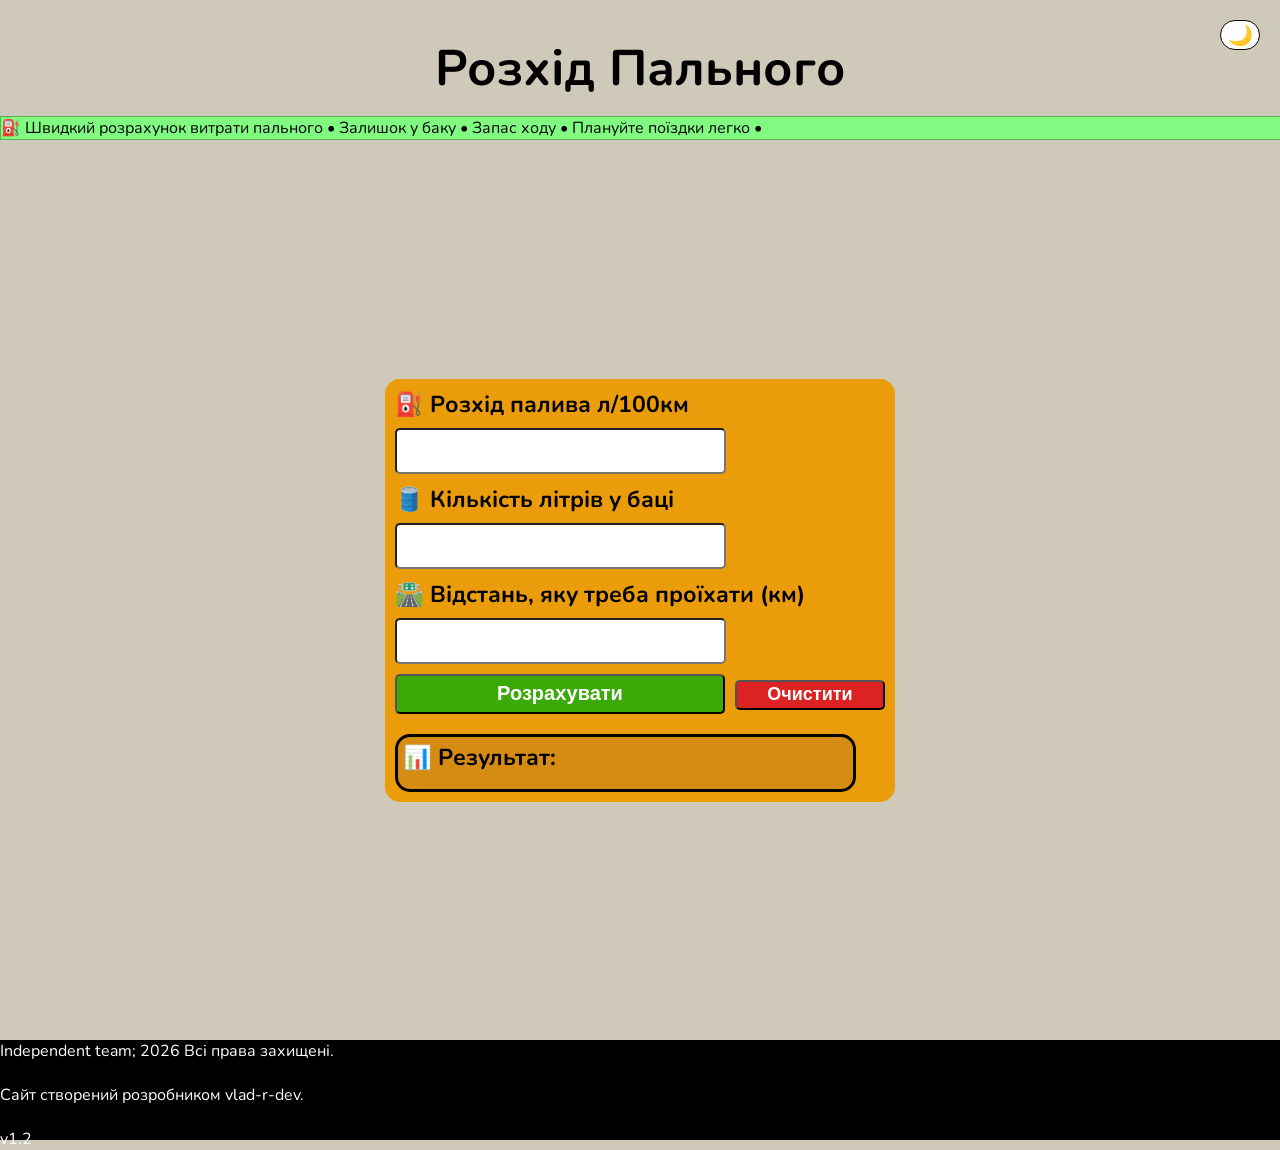
==== index.html @ a2dcb730 "Update website to v1.2: add dark theme and smooth transitions" ====
<!DOCTYPE html>
<html lang="ua">
<head>
    <meta charset="UTF-8">
    <meta name="viewport" content="width=device-width, initial-scale=1.0">
    <link rel="stylesheet" href="style.css">
    <link rel="icon" href="/images/logo.svg">

    <link rel="preconnect" href="https://fonts.googleapis.com">
    <link rel="preconnect" href="https://fonts.gstatic.com" crossorigin>
    <link href="https://fonts.googleapis.com/css2?family=Google+Sans:ital,opsz,wght@0,17..18,400..700;1,17..18,400..700&family=Nunito:ital,wght@0,200..1000;1,200..1000&family=Poppins:ital,wght@0,100;0,200;0,300;0,400;0,500;0,600;0,700;0,800;0,900;1,100;1,200;1,300;1,400;1,500;1,600;1,700;1,800;1,900&display=swap" rel="stylesheet">

    <title>Калькулятор Пального</title>
</head>
<body>
     <button id="theme-toggle">🌙</button>
    <header>
        <div class="name">
            <h1>Розхід Пального</h1>
        </div>
    </header>

    <div class="marquee">
        <div class="marquee-text">
            ⛽ Швидкий розрахунок витрати пального • Залишок у баку • Запас ходу • Плануйте поїздки легко •
        </div>
    </div>
    
    <main>
        <div class="content">
            <div class="input">
                <label>⛽ Розхід палива л/100км</label>
                <input type="number" id="consumption">
                <label>🛢️ Кількість літрів у баці</label>
                <input type="number" id="fuel">
                <label>🛣️ Відстань, яку треба проїхати (км)</label>
                <input type="number" id="distance">
            </div>
            <div class="buttons">
                <button id="calculate">Розрахувати</button>
                <button type="reset" id="reset">Очистити</button>
            </div>

            <div class="output">
                <label>📊 Результат:</label>
                <p id="result"></p>
            </div>
        </div>

    </main>

    <footer>
        Independent team; 2026 Всі права захищені.<br></br>
        Сайт створений розробником <a href="https://github.com/vlad-r-dev" target="_blank">vlad-r-dev</a>.<br></br>
        v1.2
    </footer>

    <div id="toast"></div>

    <script src="script.js"></script>
</body>
</html>
---- style.css ----
body {
    font-family: "Nunito", sans-serif;

    margin: 0;
    padding: 0;
    background-color: rgb(207, 201, 185);
    transition: 0.4s, color 0.4s;
}

header {
    display: flex;
    justify-content: center;
    align-items: center;
}

#theme-toggle {
    background-color: white;
    position:fixed ;
    top: 20px;
    right: 20px;

    width: 40px;
    height: 30px;
    
    border-radius: 20px;
    border: 1px solid #000;
    cursor: pointer;
    font-size: 20px;

    text-align: center;
}

main {
    display: flex;
    justify-content: center;
    align-items: center;
    min-height: 100vh;
}

.content {
    width: 500px;
    background-color: rgb(235, 156, 10);
    border-radius: 15px;
    padding: 10px 0 0 10px;

}

.name {
    display: flex;
    justify-content: center;
    align-items: center;
    font-size: 25px;

    margin-bottom: -100px
}

label {
    font-size: 23px;
    font-weight: bold;
    display: block;
    text-align: left;
}

input {
    margin-top: 8px;
    margin-bottom: 10px;
    text-align: left;
    border-radius: 5px;

    width: 64.7%;
    height: 40px;

    font-size: 25px;
}

#calculate {
    display: block;
    height: 40px;
    width: 66%;
    font-size: 20px;
    font-weight: 550;

    background-color: rgb(59, 169, 8);
    color: white;
    border-radius: 5px;
    cursor: pointer;

    margin-bottom: 20px;

    transition: all 0.15s ease;
}

button:hover {
    filter: brightness(90%);
}

.buttons {
    display: flex;
    justify-content: space-between;
}

#reset {
    width: 30%;
    height: 30px;
    margin-top: 6px;
    margin-right: 10px;
    padding: 0;
    cursor: pointer;

    background-color: rgb(221, 34, 34);
    border-radius: 5px;
    font-weight: 550;
    font-size: 18px;
    color: white;
}

.output {
    width: 450px;
    margin: 0 0 10px 0;
    padding: 5px 0 0 5px;
    background-color: rgb(214, 139, 19);
    border-radius: 15px;
    border: 3px solid #000000;
}

a {
    text-decoration: none;
    color: inherit;
}

a:hover {
    text-decoration: underline;
    opacity: 0.8s;
    color: gray;
}

#toast {
    position: fixed;
    
    top: 20px;
    right: 20px;

    background-color: #d32f2f;
    color: white;
    padding: 15px 25px;

    border-radius: 12px;
    
    font-size: 18px;
    font-weight: bold;

    opacity: 0;
    transition: 0.3s;
    pointer-events: none;
}

#toast.show {
    opacity: 1;
}

.marquee {
    width: 100%;
    background-color: rgb(129, 250, 129);
    border: 1px solid rgba(0, 0, 0, 0.3);

    overflow: hidden;
    white-space: nowrap;
    margin-top: 80px;

}

.marquee-text {
    display: inline-block;
    animation: marquee 20s linear infinite;
}

/* Робить текст під заголовком бігаючим */
@keyframes marquee {
    from {
        transform: translateX(100%);
    }
    to {
        transform: translateX(-100%);
    }
}

footer {
    margin: 0;
    padding: 0;
    background-color: black;
    color: white;
    height: 100px;

}

/* Прибирає стрілочки в полях вводу */

input[type="number"]::-webkit-outer-spin-button,
input[type="number"]::-webkit-inner-spin-button {
    -webkit-appearance: none;
    margin: 0;
}

input[type="number"] {
    appearance: textfield;
}

/* Чорна тема */

body.dark-mode {
    background-color: #1e1e1e;
    color: white;
}

body.dark-mode .content {
    background-color: #454444;
    border: 2px solid white;
}

body.dark-mode input {
    background-color: #1e1e1e;
    color: white;
}

body.dark-mode button {
    background-color: #15803D;
}

body.dark-mode #reset {
    background-color: #B91C1C;
}

body.dark-mode .marquee {
    background-color: #1e1e1e;
    border: 1px solid white;

}

body.dark-mode .output {
    background-color: #1e1e1e;
    color: white;
}
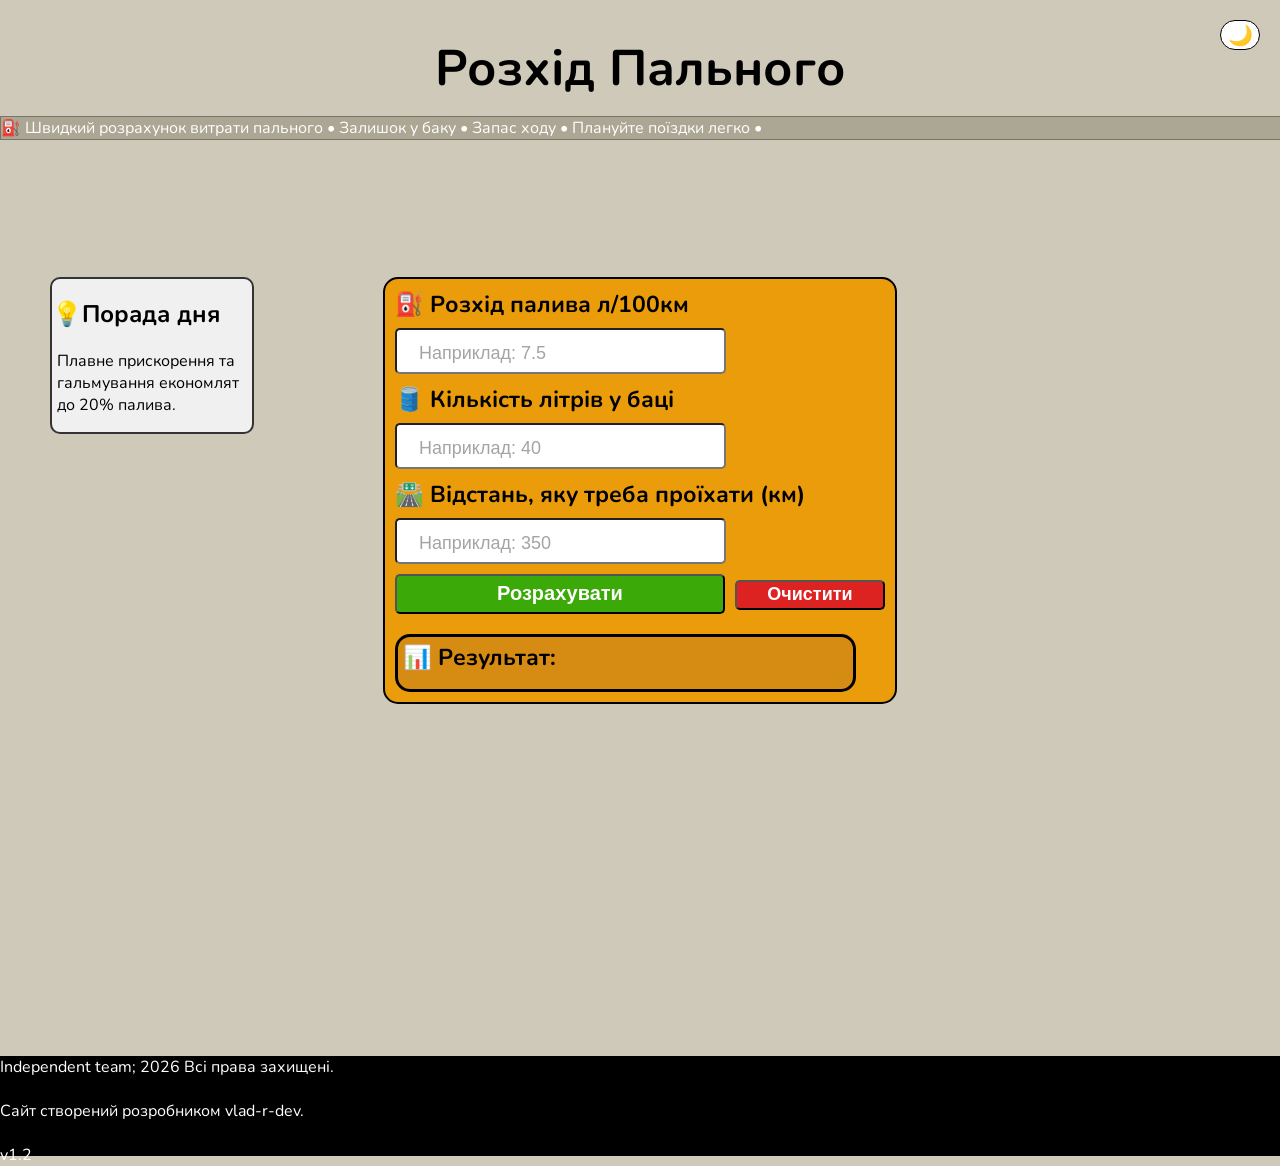
==== commit 12fc68d3: "The ‘Tip of the Day’ block has been added. The tips.js file has been added, and the logic for the ‘T" ====
--- a/index.html
+++ b/index.html
@@ -27,36 +27,46 @@
     </div>
     
     <main>
-        <div class="content">
-            <div class="input">
-                <label>⛽ Розхід палива л/100км</label>
-                <input type="number" id="consumption">
-                <label>🛢️ Кількість літрів у баці</label>
-                <input type="number" id="fuel">
-                <label>🛣️ Відстань, яку треба проїхати (км)</label>
-                <input type="number" id="distance">
-            </div>
-            <div class="buttons">
-                <button id="calculate">Розрахувати</button>
-                <button type="reset" id="reset">Очистити</button>
+        <div class="container">
+
+            <div class="tip">
+                <h2>💡Порада дня</h2>
+                <p id="tip"></p>
             </div>
 
-            <div class="output">
-                <label>📊 Результат:</label>
-                <p id="result"></p>
+            <div class="content">
+                <div class="input">
+                    <label>⛽ Розхід палива л/100км</label>
+                    <input type="number" id="consumption" placeholder="Наприклад: 7.5">
+                    <label>🛢️ Кількість літрів у баці</label>
+                    <input type="number" id="fuel" placeholder="Наприклад: 40">
+                    <label>🛣️ Відстань, яку треба проїхати (км)</label>
+                    <input type="number" id="distance" placeholder="Наприклад: 350">
+                </div>
+                <div class="buttons">
+                    <button id="calculate">Розрахувати</button>
+                    <button type="reset" id="reset">Очистити</button>
+                </div>
+
+                <div class="output">
+                    <label>📊 Результат:</label>
+                    <p id="result"></p>
+                </div>
             </div>
         </div>
-
     </main>
 
     <footer>
-        Independent team; 2026 Всі права захищені.<br></br>
-        Сайт створений розробником <a href="https://github.com/vlad-r-dev" target="_blank">vlad-r-dev</a>.<br></br>
-        v1.2
+        <p>
+            Independent team; 2026 Всі права захищені.<br></br>
+            Сайт створений розробником <a href="https://github.com/vlad-r-dev" target="_blank">vlad-r-dev</a>.<br></br>
+            v1.2
+        </p>
     </footer>
 
     <div id="toast"></div>
 
     <script src="script.js"></script>
+    <script src="tips.js"></script>
 </body>
 </html>
--- a/style.css
+++ b/style.css
@@ -37,12 +37,38 @@
     min-height: 100vh;
 }
 
+.container {
+    display: grid;
+    grid-template-columns: 1fr auto 1fr;
+    align-items: start;
+    gap: 20px;
+    width: 100%;
+}
+
+.tip {
+    grid-column: 1;
+    justify-content: end;
+    margin-left:50px;
+    width: 200px;
+    background-color: #f0f0f0;
+    border-radius: 10px;
+    border: 2px solid #333;
+
+}
+
+#tip {
+    padding-left: 5px;
+    
+}
+
 .content {
     width: 500px;
     background-color: rgb(235, 156, 10);
     border-radius: 15px;
     padding: 10px 0 0 10px;
-
+    margin-bottom: 200px;
+    border: 2px solid #000;
+    grid-column: 2;
 }
 
 .name {
@@ -134,6 +160,12 @@
     color: gray;
 }
 
+::placeholder {
+    color: #a4a4a4;
+    font-size: 18px;
+    padding-left: 20px;
+}
+
 #toast {
     position: fixed;
     
@@ -160,13 +192,14 @@
 
 .marquee {
     width: 100%;
-    background-color: rgb(129, 250, 129);
+    background-color: rgb(172, 166, 148);
     border: 1px solid rgba(0, 0, 0, 0.3);
-
+    color: white;
     overflow: hidden;
     white-space: nowrap;
     margin-top: 80px;
-
+/* Минулий зелений колір */
+/* background-color: rgb(129, 250, 129); */
 }
 
 .marquee-text {
@@ -184,13 +217,16 @@
     }
 }
 
+.tip {
+
+}
+
 footer {
     margin: 0;
     padding: 0;
     background-color: black;
     color: white;
     height: 100px;
-
 }
 
 /* Прибирає стрілочки в полях вводу */
@@ -205,7 +241,7 @@
     appearance: textfield;
 }
 
-/* Чорна тема */
+/* ------- Чорна тема ------- */
 
 body.dark-mode {
     background-color: #1e1e1e;
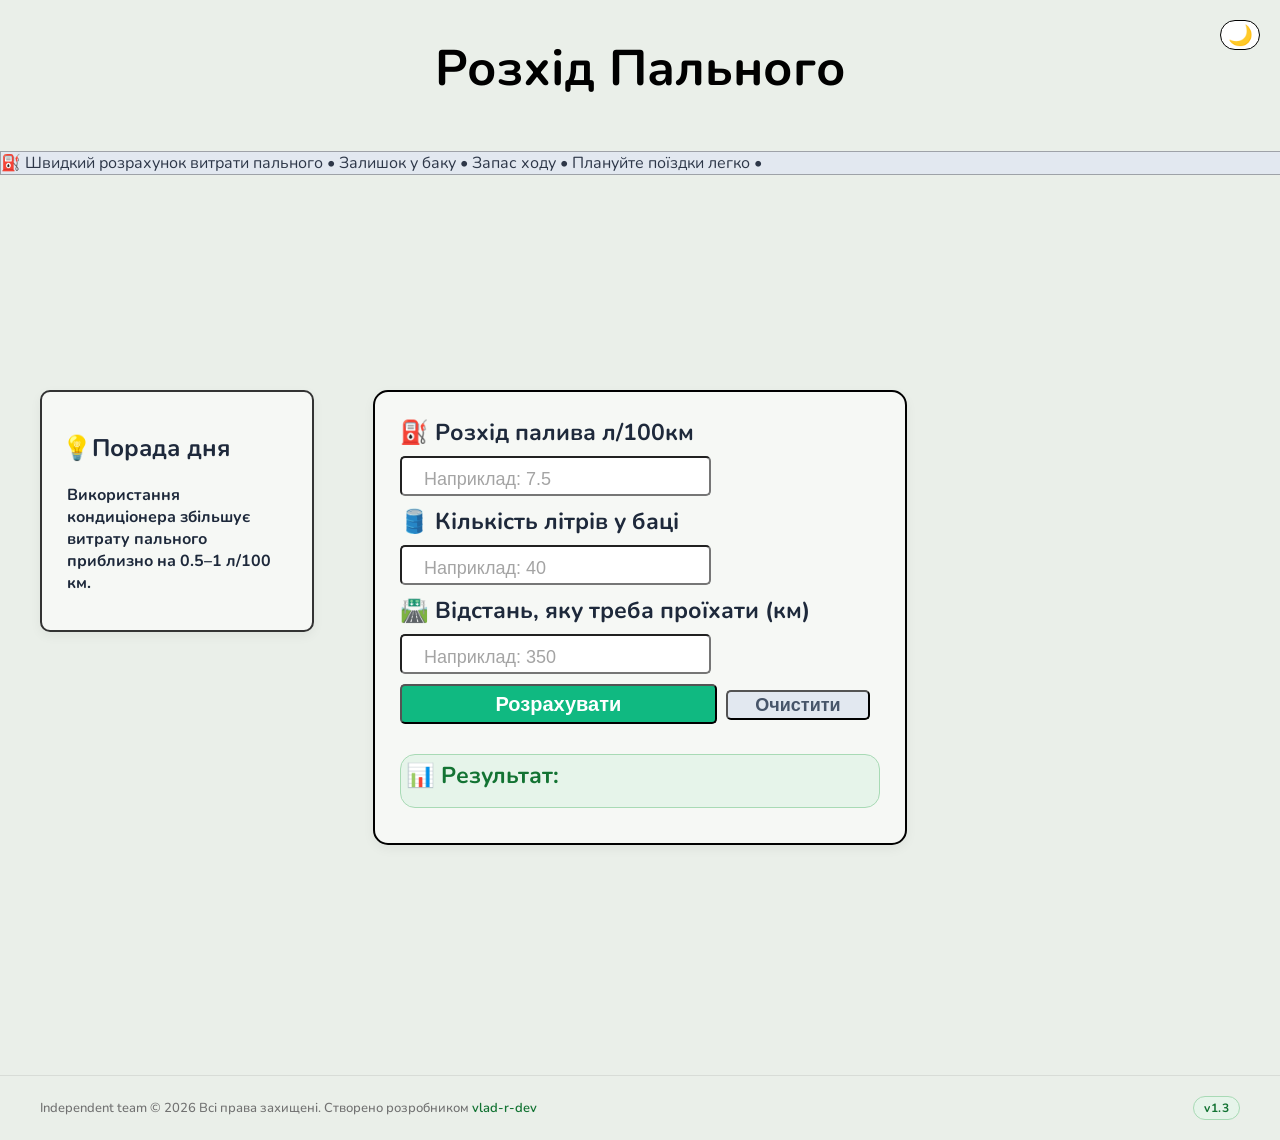
==== commit efc20960: "Added: - Mobile version: - Updated main design: - New ‘Clear’ button feature: - New ‘Tip of the Day’" ====
--- a/index.html
+++ b/index.html
@@ -13,7 +13,7 @@
     <title>Калькулятор Пального</title>
 </head>
 <body>
-     <button id="theme-toggle">🌙</button>
+    <button id="theme-toggle">🌙</button>
     <header>
         <div class="name">
             <h1>Розхід Пального</h1>
@@ -56,12 +56,14 @@
         </div>
     </main>
 
-    <footer>
-        <p>
-            Independent team; 2026 Всі права захищені.<br></br>
-            Сайт створений розробником <a href="https://github.com/vlad-r-dev" target="_blank">vlad-r-dev</a>.<br></br>
-            v1.2
-        </p>
+    <footer class="site-footer">
+        <div class="footer-container">
+            <p class="footer-copyright">
+                Independent team &copy; 2026 Всі права захищені. Створено розробником
+                <a href="https://github.com/vlad-r-dev" target="_blank" rel="noopener noreferrer" class="github-link" >vlad-r-dev</a>
+            </p>
+            <span class="version">v1.3</span>
+        </div>
     </footer>
 
     <div id="toast"></div>
--- a/style.css
+++ b/style.css
@@ -1,10 +1,12 @@
 body {
     font-family: "Nunito", sans-serif;
-
+    position: relative;
+    max-width: 100%;
     margin: 0;
     padding: 0;
-    background-color: rgb(207, 201, 185);
+    background-color: #EAEFE9;
     transition: 0.4s, color 0.4s;
+    overflow-x: hidden;
 }
 
 header {
@@ -15,7 +17,7 @@
 
 #theme-toggle {
     background-color: white;
-    position:fixed ;
+    position: absolute ;
     top: 20px;
     right: 20px;
 
@@ -27,7 +29,9 @@
     cursor: pointer;
     font-size: 20px;
 
-    text-align: center;
+    display: flex;
+    align-items: center;
+    justify-content: center;
 }
 
 main {
@@ -35,22 +39,25 @@
     justify-content: center;
     align-items: center;
     min-height: 100vh;
+    color: #1E293B;
 }
 
 .container {
-    display: grid;
-    grid-template-columns: 1fr auto 1fr;
-    align-items: start;
-    gap: 20px;
+    position: relative;
     width: 100%;
+    max-width: 1200px;
+    margin: 15px auto 30px auto;
+    padding: 0 20px;
 }
 
 .tip {
-    grid-column: 1;
-    justify-content: end;
-    margin-left:50px;
-    width: 200px;
-    background-color: #f0f0f0;
+    position: absolute;
+    left: 20px;
+    top: 0;
+    width: 230px;
+    padding: 20px;
+    box-shadow: 0 4px 12px rgba(0, 0, 0, 0.05);
+    background-color: #F6F8F5;
     border-radius: 10px;
     border: 2px solid #333;
 
@@ -58,17 +65,19 @@
 
 #tip {
     padding-left: 5px;
-    
+    font-size: 16px;
+    font-weight: 700;
 }
 
 .content {
-    width: 500px;
-    background-color: rgb(235, 156, 10);
+    width: 100%;
+    max-width: 480px;
+    margin: 0 auto;
+    background-color: #F6F8F5;
     border-radius: 15px;
-    padding: 10px 0 0 10px;
-    margin-bottom: 200px;
+    padding: 25px;
+    box-shadow: 0 4px 12px rgba(0, 0, 0, 0.05);
     border: 2px solid #000;
-    grid-column: 2;
 }
 
 .name {
@@ -77,7 +86,6 @@
     align-items: center;
     font-size: 25px;
 
-    margin-bottom: -100px
 }
 
 label {
@@ -97,6 +105,7 @@
     height: 40px;
 
     font-size: 25px;
+    box-sizing: border-box;
 }
 
 #calculate {
@@ -106,7 +115,7 @@
     font-size: 20px;
     font-weight: 550;
 
-    background-color: rgb(59, 169, 8);
+    background-color: #10B981;
     color: white;
     border-radius: 5px;
     cursor: pointer;
@@ -133,20 +142,27 @@
     padding: 0;
     cursor: pointer;
 
-    background-color: rgb(221, 34, 34);
+    background-color: #E2E8F0;
     border-radius: 5px;
     font-weight: 550;
     font-size: 18px;
-    color: white;
+    color: #475569;
 }
 
 .output {
-    width: 450px;
-    margin: 0 0 10px 0;
+    width: 100%;
+    margin: 10px 0 10px 0;
     padding: 5px 0 0 5px;
-    background-color: rgb(214, 139, 19);
+    background-color: #e6f4ea;
     border-radius: 15px;
-    border: 3px solid #000000;
+    border: 1px solid #a8dab5;
+    box-sizing: border-box;
+}
+
+.output label {
+    font-weight: 700;
+    color: #137333;
+    font-weight: 16px;
 }
 
 a {
@@ -192,12 +208,13 @@
 
 .marquee {
     width: 100%;
-    background-color: rgb(172, 166, 148);
+    background-color: #e2e8f0;
     border: 1px solid rgba(0, 0, 0, 0.3);
-    color: white;
+    color: #2d3748;
     overflow: hidden;
     white-space: nowrap;
-    margin-top: 80px;
+    margin-bottom: 0;
+    margin-top: 15px;
 /* Минулий зелений колір */
 /* background-color: rgb(129, 250, 129); */
 }
@@ -217,16 +234,51 @@
     }
 }
 
-.tip {
-
-}
-
-footer {
+.site-footer {
+    width: 100%;
+    margin-top: auto;
+    padding: 20px 0;
+    border-top: 1px solid rgba(0, 0, 0, 0.08);
+    background-color: transparent;
+}
+
+.footer-container {
+    max-width: 1200px;
+    margin: 0 auto;
+    padding: 0 20px;
+    display: flex;
+    justify-content: space-between;
+    align-items: center;
+}
+
+.footer-copyright {
     margin: 0;
-    padding: 0;
-    background-color: black;
-    color: white;
-    height: 100px;
+    font-size: 13px;
+    color: #717171;
+    font-weight: 500;
+}
+
+.github-link {
+    color: #137333;
+    text-decoration: none;
+    font-weight: 600;
+    transition: color 0.2s ease, text-decoration 0.2s ease;
+}
+
+.github-link:hover {
+    color: #0d652d;
+    text-decoration: underline;
+}
+
+.version {
+    background-color: #e6f4ea;
+    color: #137333;
+    font-size: 12px;
+    font-weight: 700;
+    padding: 3px 10px;
+    border-radius: 12px;
+    border: 1px solid #a8dab5;
+    letter-spacing: 0.5px;
 }
 
 /* Прибирає стрілочки в полях вводу */
@@ -244,17 +296,28 @@
 /* ------- Чорна тема ------- */
 
 body.dark-mode {
-    background-color: #1e1e1e;
-    color: white;
-}
-
-body.dark-mode .content {
-    background-color: #454444;
-    border: 2px solid white;
+    background-color: #121413;
+    color: #e1e3e0;
+}
+
+body.dark-mode .content,
+body.dark-mode .tip {
+    background-color: #1a1d1b;
+    border: 2px solid #2d3330;
+    box-shadow: 0 4px 20px rgba(0, 0, 0, 0.4);
+}
+
+body.dark-mode .tip h2,
+body.dark-mode .input label {
+    color: #e1e3e0;
+}
+
+body.dark-mode .tip {
+    color: #a0aab0
 }
 
 body.dark-mode input {
-    background-color: #1e1e1e;
+    background-color: #242926;
     color: white;
 }
 
@@ -263,16 +326,149 @@
 }
 
 body.dark-mode #reset {
-    background-color: #B91C1C;
+    background-color: #2a302c;
+    border: 1px solid #3f4943;
+    color: #d1d8d3;
+}
+
+body.dark-mode #reset:hover {
+  background-color: #353d38;
 }
 
 body.dark-mode .marquee {
-    background-color: #1e1e1e;
-    border: 1px solid white;
+    background-color: #1e2220;
+    border: 1px solid #2b312e;
+    color: #b0b8b3;
 
 }
 
 body.dark-mode .output {
-    background-color: #1e1e1e;
-    color: white;
+    background-color: #133e2b;
+    border: 1px solid #1b5e3f;
+    color: #a8dab5;
+}
+
+body.dark-mode #theme-toggle {
+  background-color: #242926;
+  border: 1px solid #38423d;
+  color: #ffcc00;
+}
+
+body.dark-mode #toast {
+  background-color: #2e3531;
+  color: #ffffff;
+  border: 1px solid #44504a;
+}
+
+body.dark-mode .site-footer {
+    border-top-color: rgba(255, 255, 255, 0.1);
+}
+
+body.dark-mode .footer-copyright {
+    color: #a0a0a0;
+}
+
+body.dark-mode .github-link {
+    color: #a8dab5;
+}
+
+body.dark-mode .github-link:hover {
+    color: #ffffff;
+}
+
+body.dark-mode .version {
+    background-color: #133e2b;
+    color: #a8dab5;
+    border-color: #1b5e3f;
+}
+
+@media (max-width: 480px) {
+
+    html, body {
+        overflow-x: hidden;
+        max-width: 100%;
+    }
+
+    body {
+        padding: 10px;
+    }
+
+    .marquee,
+    .marquee-text {
+        display: none;
+    }
+
+    header,
+    .header {
+        width: 100%;
+        max-width: 100%;
+        overflow: hidden;
+        box-sizing: border-box;
+    }
+
+    .name {
+        display: block;
+        text-align: center;
+        font-size: 18px;
+        margin: 15px 0 0 0;
+        width: 100%;
+    }
+
+    main,
+    .container {
+        width: 100%;
+        max-width: 100%;
+        padding: 0 10px;
+        margin: 0 auto;
+        box-sizing: border-box;
+        display: flex;
+        flex-direction: column;
+        align-items: center;
+        gap: 20px;
+    }
+
+    .content,
+    .tip {
+        width:100%;
+        max-width: 100%;
+        padding: 20px 16px;
+        box-sizing: border-box;
+        order: 1;
+    }
+
+    .output {
+        width: 100%;
+        max-width: 100%;
+        box-sizing: border-box;
+    }
+
+    .tip {
+        position: static;
+        max-width: 420px;
+        width: 100%;
+        box-sizing: border-box;
+        order: 2;
+    }
+
+    #theme-toggle {
+        position: absolute;
+        top: 60px;
+        right: 15px;
+        z-index: 1000;
+        transform: none;
+    }
+
+    .footer-container {
+        display: flex;
+        flex-direction: column;
+        align-items: center;
+        gap: 8px;
+        text-align: center;
+        padding: 10px;
+    }
+
+    .footer-copyright {
+        margin: 0;
+        text-align: center;
+    }
 }
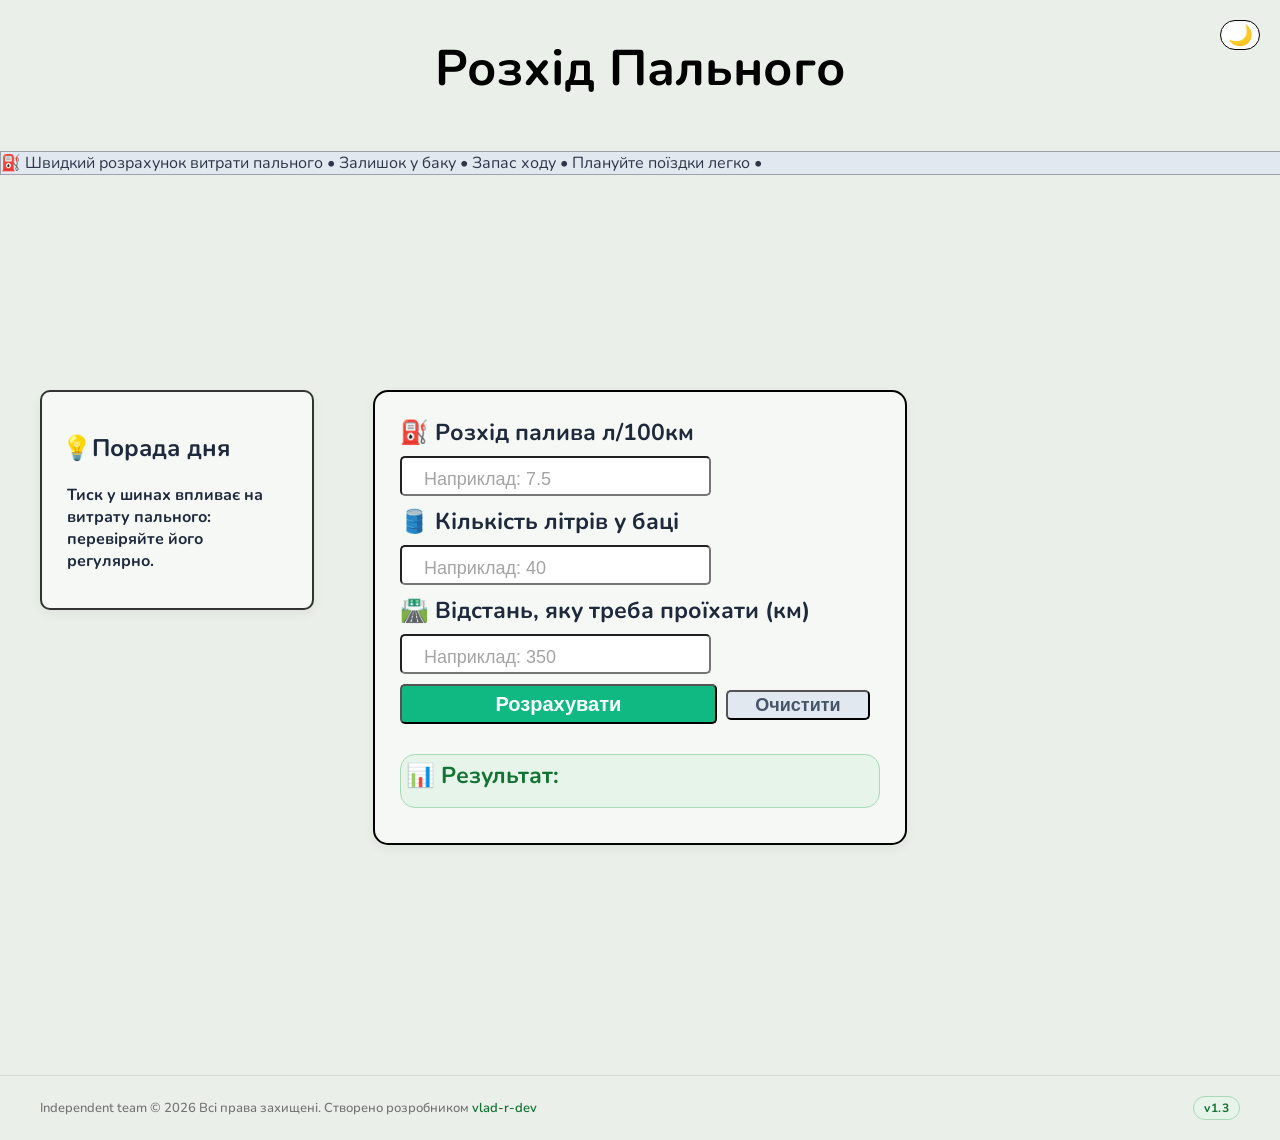
==== commit af72ea9f: "Add meta teg" ====
--- a/index.html
+++ b/index.html
@@ -10,7 +10,8 @@
     <link rel="preconnect" href="https://fonts.gstatic.com" crossorigin>
     <link href="https://fonts.googleapis.com/css2?family=Google+Sans:ital,opsz,wght@0,17..18,400..700;1,17..18,400..700&family=Nunito:ital,wght@0,200..1000;1,200..1000&family=Poppins:ital,wght@0,100;0,200;0,300;0,400;0,500;0,600;0,700;0,800;0,900;1,100;1,200;1,300;1,400;1,500;1,600;1,700;1,800;1,900&display=swap" rel="stylesheet">
 
-    <title>Калькулятор Пального</title>
+    <title>Калькулятор витрати пального | Розрахунок онлайн</title>
+    <meta name="description" content="Простий калькулятор витрати пального | Розрахуйте середню витрату бензину або дизеля на 100 км, та отримайте корисні поради для економії палива.">
 </head>
 <body>
     <button id="theme-toggle">🌙</button>
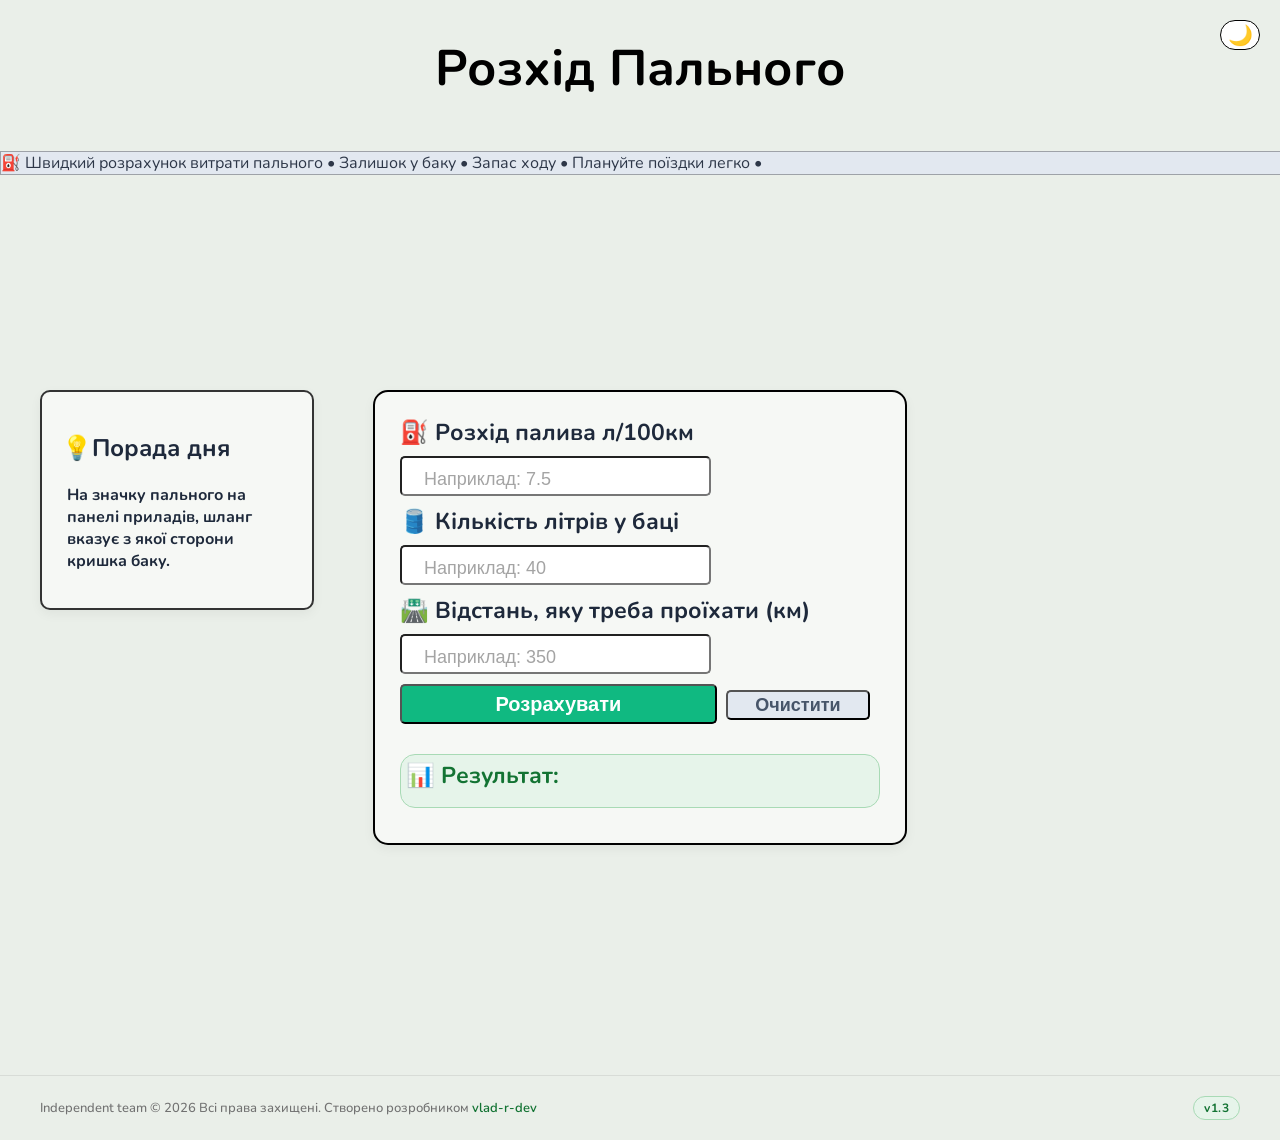
==== commit aea31a89: "Add Google Analytics tracking script" ====
--- a/index.html
+++ b/index.html
@@ -1,6 +1,16 @@
 <!DOCTYPE html>
 <html lang="ua">
 <head>
+    <!-- Google tag (gtag.js) -->
+    <script async src="https://www.googletagmanager.com/gtag/js?id=G-9Q0XJ66E81"></script>
+    <script>
+        window.dataLayer = window.dataLayer || [];
+        function gtag(){dataLayer.push(arguments);}
+        gtag('js', new Date());
+
+        gtag('config', 'G-9Q0XJ66E81');
+    </script>
+    
     <meta charset="UTF-8">
     <meta name="viewport" content="width=device-width, initial-scale=1.0">
     <link rel="stylesheet" href="style.css">
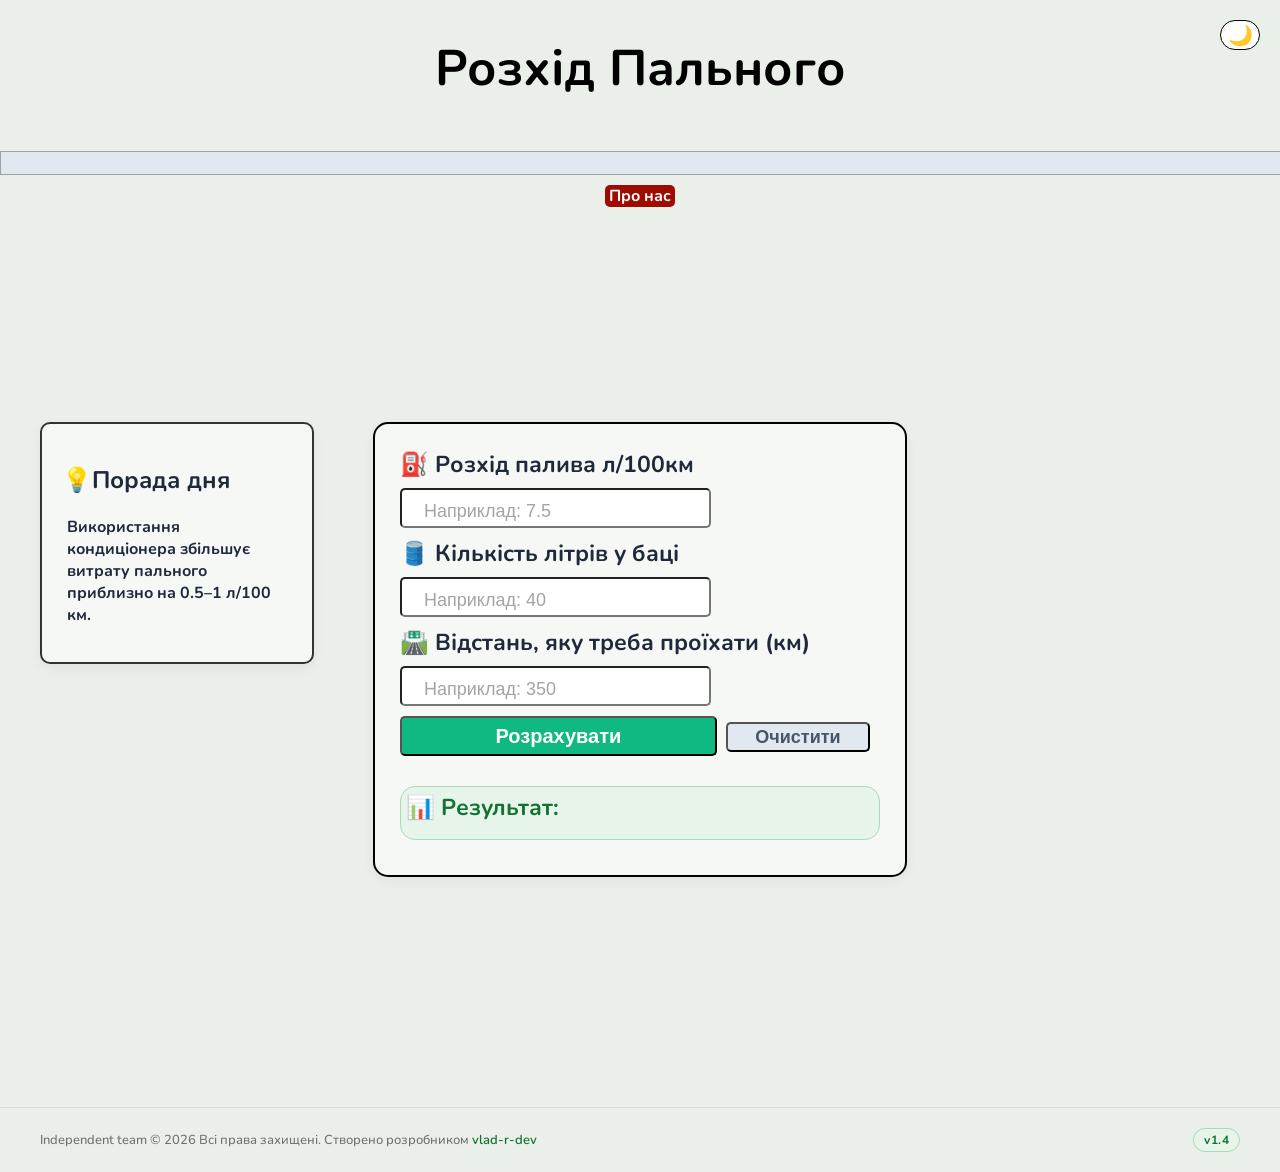
==== commit a564a2fd: "Add "About us" section and minor design tweaks" ====
--- a/index.html
+++ b/index.html
@@ -33,9 +33,11 @@
 
     <div class="marquee">
         <div class="marquee-text">
-            ⛽ Швидкий розрахунок витрати пального • Залишок у баку • Запас ходу • Плануйте поїздки легко •
+            ⛽ Швидкий розрахунок витрати пального • Порада дня • Точні алгоритми • Плануйте поїздки легко • 💡
         </div>
     </div>
+    
+    <a href="about.html" class="about-ref">Про нас</a>
     
     <main>
         <div class="container">
@@ -65,6 +67,7 @@
                 </div>
             </div>
         </div>
+        
     </main>
 
     <footer class="site-footer">
@@ -73,7 +76,7 @@
                 Independent team &copy; 2026 Всі права захищені. Створено розробником
                 <a href="https://github.com/vlad-r-dev" target="_blank" rel="noopener noreferrer" class="github-link" >vlad-r-dev</a>
             </p>
-            <span class="version">v1.3</span>
+            <span class="version">v1.4</span>
         </div>
     </footer>
 
--- a/style.css
+++ b/style.css
@@ -43,6 +43,10 @@
 }
 
 .container {
+    display: flex;
+    justify-content: center;
+    align-items: flex-start;
+    gap: 20px;
     position: relative;
     width: 100%;
     max-width: 1200px;
@@ -68,6 +72,111 @@
     font-size: 16px;
     font-weight: 700;
 }
+
+.about-ref {
+    margin: 0 auto;
+    margin-top: 10px;
+    display: block;
+    width: 70px;
+    background-color:#9e0b01;
+    border-radius: 5px;
+    text-align: center;
+    color: white;
+    font-weight: 700;
+
+    text-decoration: none;
+}
+
+.about-ref:hover {
+    color: rgb(179, 179, 181);
+    text-decoration: none;
+    background-color: #910f05;
+}
+
+/* Плажка з авто */
+
+/* .car-header {
+    display: flex;
+    justify-content: space-between;
+    align-items: center;
+}
+
+.car {
+    position: absolute;
+    right: 50px;
+    top: 0;
+    width: 200px;
+    padding: 20px;
+    box-shadow: 0 4px 12px rgba(0, 0, 0, 0.05);
+    background-color: #F6F8F5;
+    border-radius: 10px;
+    border: 2px solid #333;
+}
+
+.nameRight {
+    font-size: 20px;
+    font-weight: 700;
+    padding: 0;
+    margin: 0;
+}
+
+.addCar {
+    width: 35px;
+    height: 35px;
+    font-size: 18px;
+    font-weight: 700;
+
+    border-radius: 5px;
+}
+
+#carName, #fuels, #carNumber{
+    border-radius: 10px;
+
+}
+
+#closeModal {
+    position: relative;
+    width: 30px;
+    height: 30px;
+    border-radius: 5px;
+}
+
+.modal, #closeModal, #saveCar {
+    display: block;
+    margin-left: auto;
+}
+
+.modal {
+    display: none;
+    position: fixed;
+    inset: 0;
+
+    background: rgba(0, 0, 0, 0.5);
+    justify-content: center;
+    align-items: center;
+}
+
+.modal-content {
+    background: #F6F8F5;
+    padding: 25px;
+    border-radius: 15px;
+    width: 90%;
+    max-width: 370px;
+}
+
+#carName::placeholder {
+    padding-left: 10px;
+}
+
+#fuels::placeholder {
+    padding-left: 10px;
+}
+
+#carNumber::placeholder {
+    padding-left: 10px;
+} */
+
+/* Основа сайту */
 
 .content {
     width: 100%;
@@ -221,15 +330,16 @@
 
 .marquee-text {
     display: inline-block;
+    padding-left: 100%; /* Додали щоб текст йшов повністю з правого краю*/
     animation: marquee 20s linear infinite;
 }
 
 /* Робить текст під заголовком бігаючим */
 @keyframes marquee {
-    from {
-        transform: translateX(100%);
-    }
-    to {
+    0% {
+        transform: translateX(0); /* from, 100% */
+    }
+    100% { /* to */
         transform: translateX(-100%);
     }
 }
@@ -380,6 +490,26 @@
     background-color: #133e2b;
     color: #a8dab5;
     border-color: #1b5e3f;
+}
+
+body.dark-mode .car {
+    background-color: #1a1d1b;
+    color: #ffffff;
+}
+
+body.dark-mode .addCar {
+    background-color: #15803D;
+}
+
+body.dark-mode .modal-content {
+    background-color: #1a1d1b;
+    color: #ffffff;
+}
+
+body.dark-mode #saveCar {
+    border-radius: 5px;
+    color: #ffffff;
+    height: 30px;
 }
 
 @media (max-width: 480px) {
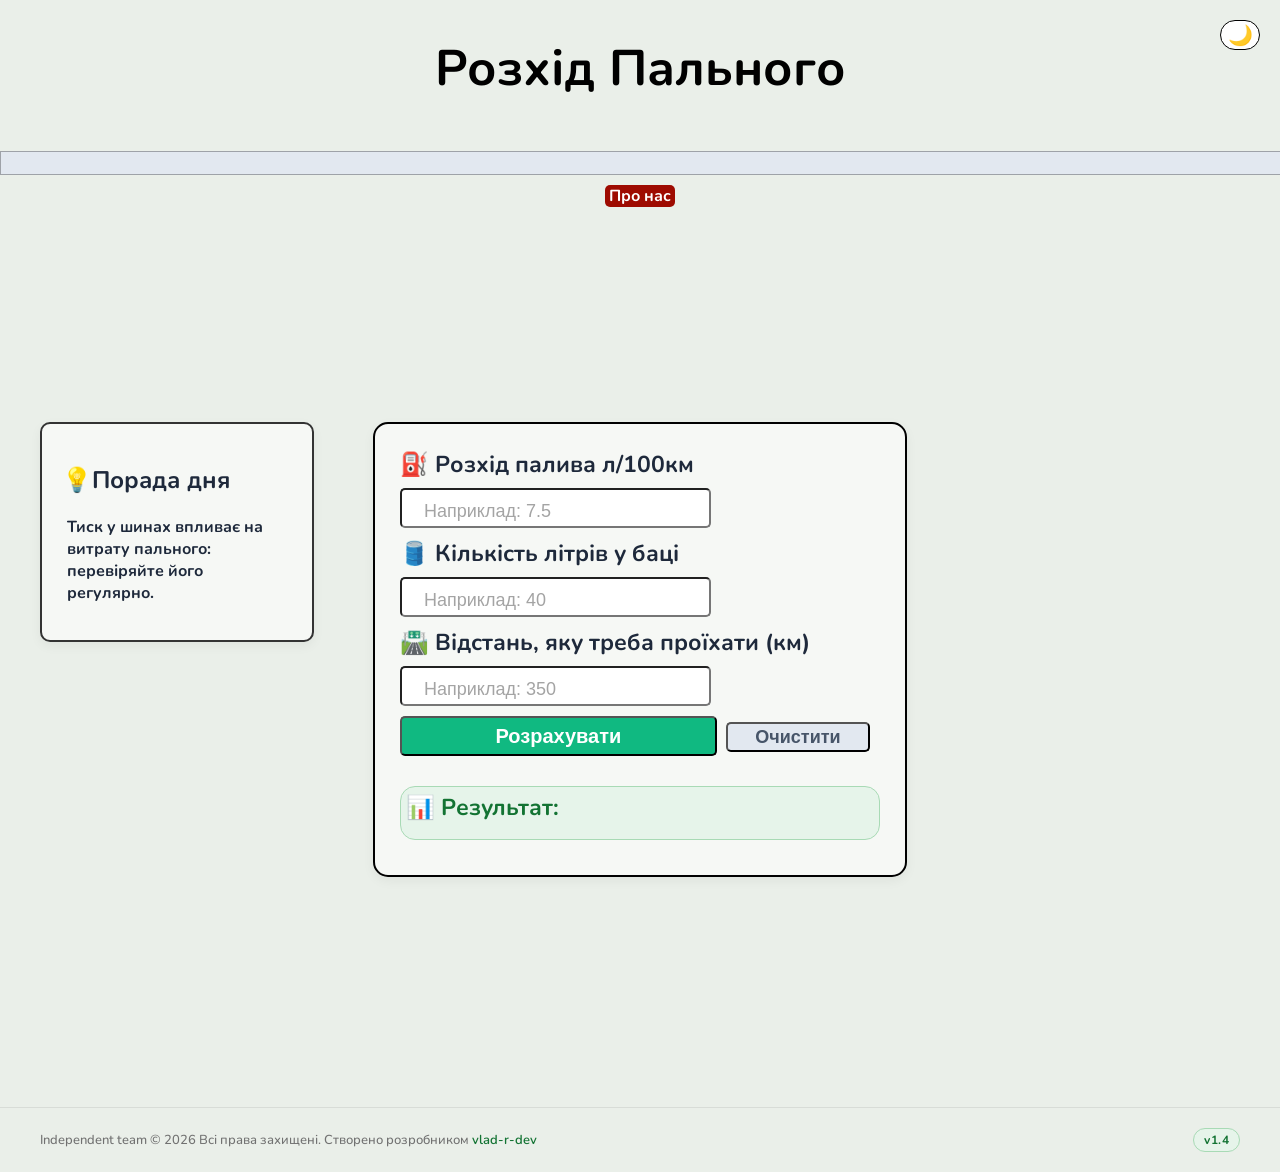
==== commit 893ccbd2: "The incorrect display of icons has been fixed" ====
--- a/index.html
+++ b/index.html
@@ -14,7 +14,7 @@
     <meta charset="UTF-8">
     <meta name="viewport" content="width=device-width, initial-scale=1.0">
     <link rel="stylesheet" href="style.css">
-    <link rel="icon" href="/images/logo.svg">
+    <link rel="icon" href="images/logo.svg">
 
     <link rel="preconnect" href="https://fonts.googleapis.com">
     <link rel="preconnect" href="https://fonts.gstatic.com" crossorigin>
--- a/style.css
+++ b/style.css
@@ -492,7 +492,7 @@
     border-color: #1b5e3f;
 }
 
-body.dark-mode .car {
+/* body.dark-mode .car {
     background-color: #1a1d1b;
     color: #ffffff;
 }
@@ -510,7 +510,7 @@
     border-radius: 5px;
     color: #ffffff;
     height: 30px;
-}
+} */
 
 @media (max-width: 480px) {
 
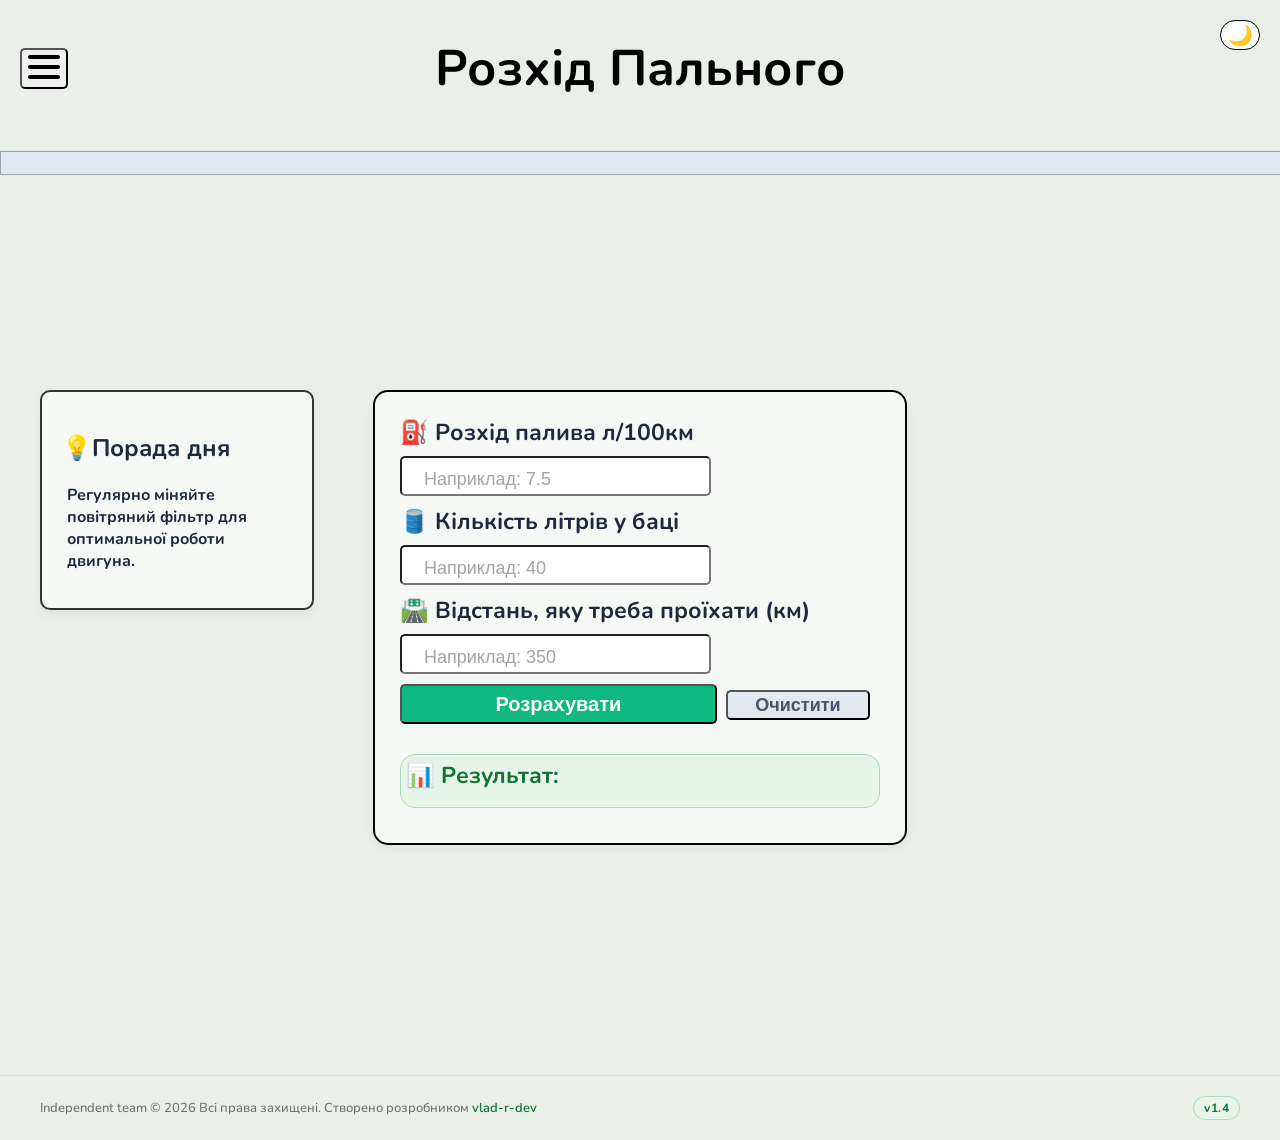
==== commit 29021344: "Added: Burger Menu. Pages: ‘Formula’, ‘What is this programme?’, ‘About the author’" ====
--- a/index.html
+++ b/index.html
@@ -29,6 +29,22 @@
         <div class="name">
             <h1>Розхід Пального</h1>
         </div>
+
+        <button id="burger-btn">
+            <img src="images/menu.png" alt="Меню">
+        </button>
+
+        <nav id="sidebarMenu">
+            <button id="close">&times;</button>
+
+            <ul class="menu-list">
+                <li><a href="formula.html" class="pos">Формула розрахунку</a></li>
+                <li><a href="us.html" class="pos">Що за програма?</a></li>
+                <li><a href="about.html" class="pos">Про автора</a></li>
+            </ul>
+        </nav>
+
+        <div class="overlay"></div>
     </header>
 
     <div class="marquee">
@@ -36,9 +52,7 @@
             ⛽ Швидкий розрахунок витрати пального • Порада дня • Точні алгоритми • Плануйте поїздки легко • 💡
         </div>
     </div>
-    
-    <a href="about.html" class="about-ref">Про нас</a>
-    
+
     <main>
         <div class="container">
 
--- a/style.css
+++ b/style.css
@@ -33,6 +33,48 @@
     align-items: center;
     justify-content: center;
 }
+
+#burger-btn {
+    position: absolute; 
+    left: 20px;
+    border-radius: 5px;
+    cursor: pointer;
+}
+
+#sidebarMenu {
+    display: none;
+    position: fixed;
+    top: 50px;
+    left: 20px;
+    width: 250px;
+    background-color: #ffffffff;
+    border-radius: 12px;
+    border: 1px solid #ccc;
+    padding: 15px;
+    box-shadow: 0 4px 12px rgba(0, 0, 0, 0.15);
+    z-index: 1000;
+}
+
+.menu-list {
+    display: flex;
+    flex-direction: column;
+    gap: 16px;
+    list-style: none;
+}
+
+.menu-list :hover {
+    color: #2bd49c;
+}
+
+.pos {
+    display: block;
+    padding: 14px 18px;
+    text-decoration: none;
+    background-color: #c4ccc3;
+    border-radius: 5px;
+    text-align: center;
+}
+
 
 main {
     display: flex;
